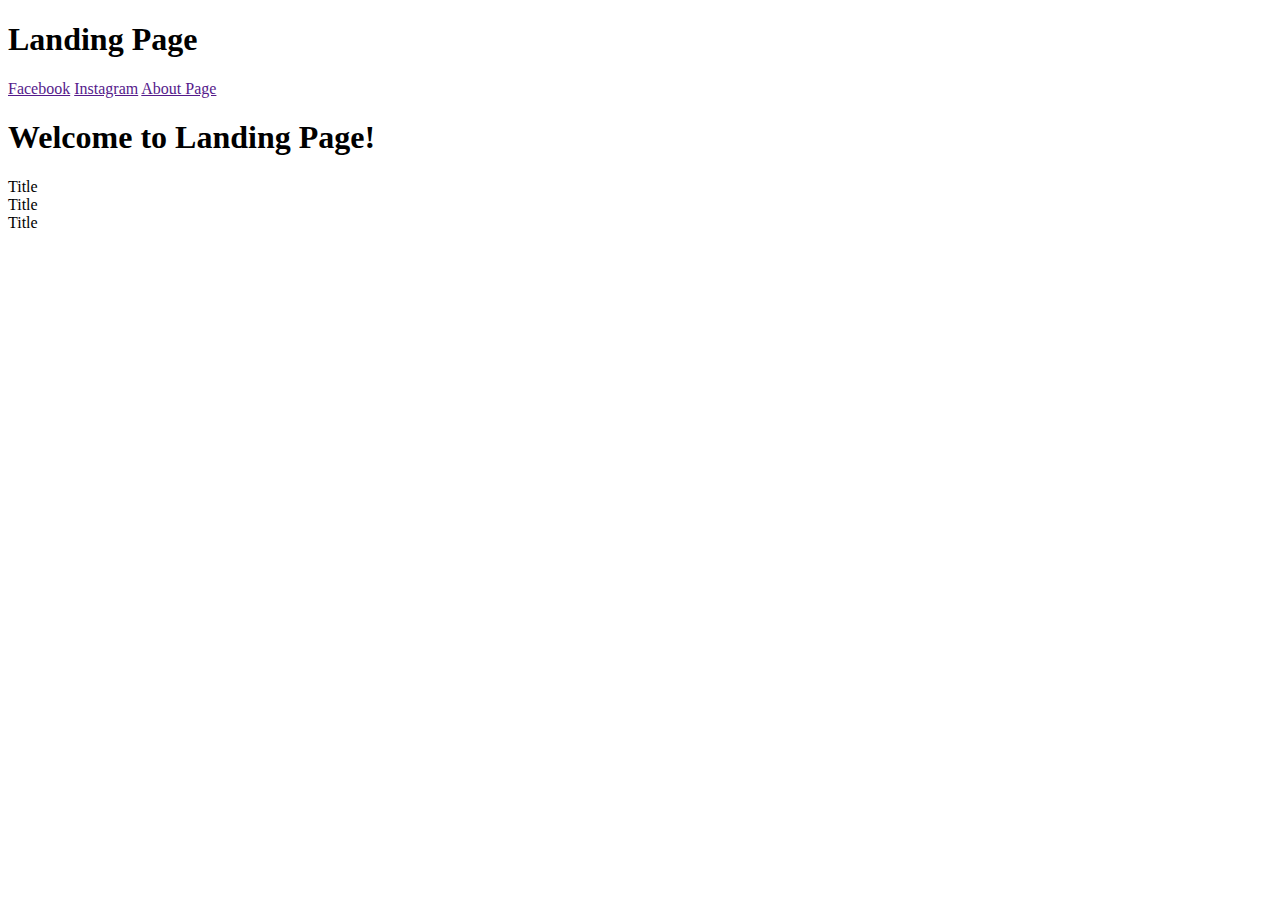
==== index.html @ b860ad54 "Creating Index & Style files" ====
<!DOCTYPE html>
<html lang="en">
  <head>
    <meta charset="UTF-8">
    <meta name="viewport" content="width=device-width, initial-scale=1.0">
    <meta http-equiv="X-UA-Compatible" content="ie=edge">
    <link rel="stylesheet" href="./style.css">
    <title>Landing Page</title>
  </head>

  <body>

    <header class="header-wrapper">
        <div class="header">
            <div>
                <h1>Landing Page</h1>
            </div>
            <div>
            <a href="">Facebook</a>
            <a href="">Instagram</a>
            <a href="">About Page</a>
            </div>
        </div>
    </header>

    <main>
        <div>
            <h1>Welcome to Landing Page!</h1>
        </div>
        <div> Title </div>
        <div> Title </div>
        <div> Title </div>
    </main>

  </body>

</html>
---- style.css ----
.header-wrapper {
    display: inline;
}
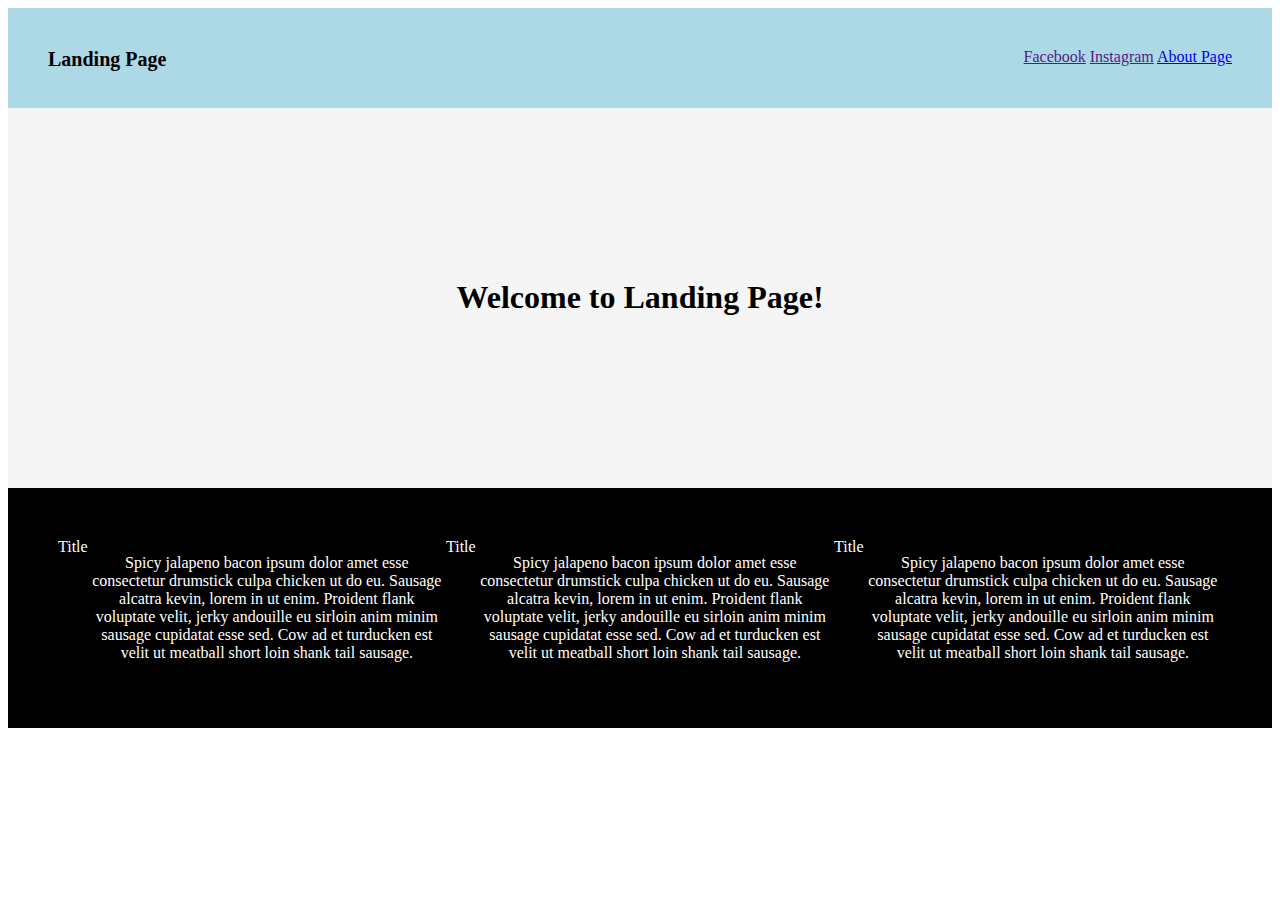
==== commit eef6d5dd: "New files" ====
--- a/index.html
+++ b/index.html
@@ -12,26 +12,32 @@
 
     <header class="header-wrapper">
         <div class="header">
-            <div>
-                <h1>Landing Page</h1>
+            <div class="title">
+                <a><span id="bold">Landing Page</span></a>
+                <div class="SNS">
+                  <a href="">Facebook</a>
+                  <a href="">Instagram</a>
+                  <a href="./About/About.html">About Page</a>
+                </div>
             </div>
-            <div>
-            <a href="">Facebook</a>
-            <a href="">Instagram</a>
-            <a href="">About Page</a>
-            </div>
+            
         </div>
     </header>
 
     <main>
-        <div>
+        <div class="welcome">
             <h1>Welcome to Landing Page!</h1>
         </div>
-        <div> Title </div>
-        <div> Title </div>
-        <div> Title </div>
+        <div class="article">
+        <div class="h1"> Title </div>
+           <p>Spicy jalapeno bacon ipsum dolor amet esse consectetur drumstick culpa chicken ut do eu. Sausage alcatra kevin, lorem in ut enim. Proident flank voluptate velit, jerky andouille eu sirloin anim minim sausage cupidatat esse sed. Cow ad et turducken est velit ut meatball short loin shank tail sausage.</p>
+        <div class="h1"> Title </div>
+           <p>Spicy jalapeno bacon ipsum dolor amet esse consectetur drumstick culpa chicken ut do eu. Sausage alcatra kevin, lorem in ut enim. Proident flank voluptate velit, jerky andouille eu sirloin anim minim sausage cupidatat esse sed. Cow ad et turducken est velit ut meatball short loin shank tail sausage.</p>
+        <div class="h1"> Title </div>
+           <p>Spicy jalapeno bacon ipsum dolor amet esse consectetur drumstick culpa chicken ut do eu. Sausage alcatra kevin, lorem in ut enim. Proident flank voluptate velit, jerky andouille eu sirloin anim minim sausage cupidatat esse sed. Cow ad et turducken est velit ut meatball short loin shank tail sausage.</p>
+        </div>
     </main>
 
   </body>
-
+<!-- comment -->
 </html>--- a/style.css
+++ b/style.css
@@ -1,3 +1,85 @@
+@media (min-width: 812px) {
 .header-wrapper {
-    display: inline;
-}+    background-color: lightblue;
+    height: 100px;
+    align-content: center;
+}
+
+.header {
+    padding: 40px;
+}
+
+.title {
+}
+
+.SNS {
+    float: right;
+    position: relative;
+}
+
+#bold {
+    font-size: 15pt;
+    font-weight: bold;
+}
+
+.welcome {
+    background-color: whitesmoke;
+    text-align: center;
+    padding: 150px;
+}
+
+.h1 {
+    text-align: center;
+}
+
+.article {
+    display: flex;
+    background-color: black;
+    text-align: center;
+    color: white;
+    padding: 50px;
+}
+}
+
+@media (min-width: 0px) {
+    .header-wrapper {
+        background-color: lightblue;
+        height: 100px;
+        align-content: center;
+    }
+    
+    .header {
+        padding: 40px;
+    }
+    
+    .title {
+    }
+    
+    .SNS {
+        float: right;
+        position: relative;
+    }
+    
+    #bold {
+        font-size: 15pt;
+        font-weight: bold;
+    }
+    
+    .welcome {
+        background-color: whitesmoke;
+        text-align: center;
+        padding: 150px;
+    }
+    
+    .h1 {
+        text-align: center;
+    }
+    
+    .article {
+        display: flexbox;
+        background-color: black;
+        text-align: center;
+        color: white;
+        padding: 50px;
+    }
+}
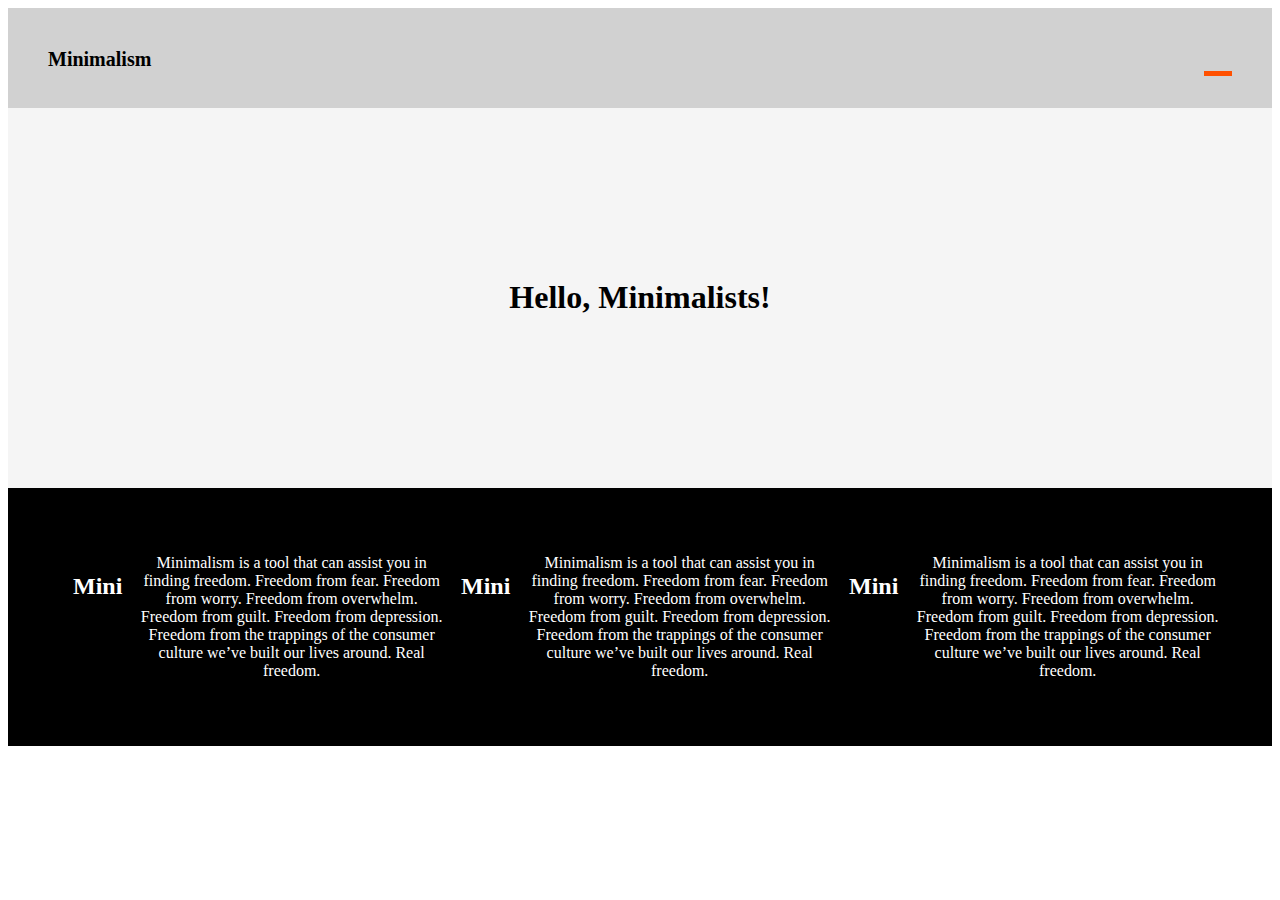
==== commit ba7a8617: "Finally finished" ====
--- a/index.html
+++ b/index.html
@@ -5,7 +5,8 @@
     <meta name="viewport" content="width=device-width, initial-scale=1.0">
     <meta http-equiv="X-UA-Compatible" content="ie=edge">
     <link rel="stylesheet" href="./style.css">
-    <title>Landing Page</title>
+    <link rel="stylesheet" href="https://use.fontawesome.com/releases/v5.7.2/css/all.css" integrity="sha384-fnmOCqbTlWIlj8LyTjo7mOUStjsKC4pOpQbqyi7RrhN7udi9RwhKkMHpvLbHG9Sr" crossorigin="anonymous">
+    <title>Minimalism</title>
   </head>
 
   <body>
@@ -13,11 +14,19 @@
     <header class="header-wrapper">
         <div class="header">
             <div class="title">
-                <a><span id="bold">Landing Page</span></a>
+                <a><span id="bold">Minimalism</span></a>
                 <div class="SNS">
-                  <a href="">Facebook</a>
-                  <a href="">Instagram</a>
-                  <a href="./About/About.html">About Page</a>
+
+                  <!-- <a href="">Facebook</a> -->
+                  <i class="fab fa-facebook-square fa-2x"></i>
+                  &nbsp;
+                  &nbsp;
+                  <!-- <a href="">Instagram</a> -->
+                  <i class="fab fa-instagram fa-2x"></i>
+                  &nbsp;
+                  &nbsp;
+                  <a class="animation" href="./About/About.html" style="color:#ff7b00;"><i class="fas fa-question-circle fa-2x"></i></a>
+                  <div class="circle"></div>
                 </div>
             </div>
             
@@ -26,15 +35,23 @@
 
     <main>
         <div class="welcome">
-            <h1>Welcome to Landing Page!</h1>
+            
+            <h1>Hello, Minimalists!</div></h1>
+            <!-- <div class="circle"></div> -->
         </div>
         <div class="article">
-        <div class="h1"> Title </div>
-           <p>Spicy jalapeno bacon ipsum dolor amet esse consectetur drumstick culpa chicken ut do eu. Sausage alcatra kevin, lorem in ut enim. Proident flank voluptate velit, jerky andouille eu sirloin anim minim sausage cupidatat esse sed. Cow ad et turducken est velit ut meatball short loin shank tail sausage.</p>
-        <div class="h1"> Title </div>
-           <p>Spicy jalapeno bacon ipsum dolor amet esse consectetur drumstick culpa chicken ut do eu. Sausage alcatra kevin, lorem in ut enim. Proident flank voluptate velit, jerky andouille eu sirloin anim minim sausage cupidatat esse sed. Cow ad et turducken est velit ut meatball short loin shank tail sausage.</p>
-        <div class="h1"> Title </div>
-           <p>Spicy jalapeno bacon ipsum dolor amet esse consectetur drumstick culpa chicken ut do eu. Sausage alcatra kevin, lorem in ut enim. Proident flank voluptate velit, jerky andouille eu sirloin anim minim sausage cupidatat esse sed. Cow ad et turducken est velit ut meatball short loin shank tail sausage.</p>
+        <h2 class="h2"> Mini </h2>
+          <p>
+            Minimalism is a tool that can assist you in finding freedom. Freedom from fear. Freedom from worry. Freedom from overwhelm. Freedom from guilt. Freedom from depression. Freedom from the trappings of the consumer culture we’ve built our lives around. Real freedom.     
+          </p>
+        <h2 class="h2"> Mini </h2>
+          <p>
+            Minimalism is a tool that can assist you in finding freedom. Freedom from fear. Freedom from worry. Freedom from overwhelm. Freedom from guilt. Freedom from depression. Freedom from the trappings of the consumer culture we’ve built our lives around. Real freedom.     
+          </p>
+        <h2 class="h2"> Mini </h2>
+          <p>
+            Minimalism is a tool that can assist you in finding freedom. Freedom from fear. Freedom from worry. Freedom from overwhelm. Freedom from guilt. Freedom from depression. Freedom from the trappings of the consumer culture we’ve built our lives around. Real freedom.     
+          </p>
         </div>
     </main>
 
--- a/style.css
+++ b/style.css
@@ -1,6 +1,26 @@
+.circle {
+    width: 10px;
+    height: 5px;
+    background-color: rgb(255, 80, 0);
+    position: relative;
+    animation-name: example;
+    animation-duration: 6s;
+    border-radius: 0%;
+    margin-top: 5px;
+    padding-left: 18px;
+}
+  /* Standard syntax */
+  @keyframes example {
+    0%   {background-color:rgb(255, 80, 0); left:0%; top:0px;}
+    25%  {background-color:yellow; left:78%; top:0px;}
+    50%  {background-color:blue; left:0%; top:0px;}
+    75%  {background-color:green; left:78%; top:0px;}
+    100% {background-color:rgb(255, 80, 0); left:0%; top:0px;}
+  }
+
 @media (min-width: 812px) {
 .header-wrapper {
-    background-color: lightblue;
+    background-color: rgb(209, 209, 209);
     height: 100px;
     align-content: center;
 }
@@ -28,8 +48,17 @@
     padding: 150px;
 }
 
-.h1 {
+.h2 {
+    /* background-color: rgb(209, 209, 209); */
+    /* width: 50px;
+    height: 50px;
+    line-height: 50px;
+    border-radius: 50%;
+    -moz-border-radius: 50%;
+    -webkit-border-radius: 50%; */
     text-align: center;
+    color: white;
+    padding: 50px;
 }
 
 .article {
@@ -37,13 +66,14 @@
     background-color: black;
     text-align: center;
     color: white;
-    padding: 50px;
+    padding: 10px 20px;
+
 }
 }
 
 @media (min-width: 0px) {
     .header-wrapper {
-        background-color: lightblue;
+        background-color: rgb(209, 209, 209);
         height: 100px;
         align-content: center;
     }
@@ -71,8 +101,9 @@
         padding: 150px;
     }
     
-    .h1 {
+    .h2 {
         text-align: center;
+        padding: 15px;
     }
     
     .article {
